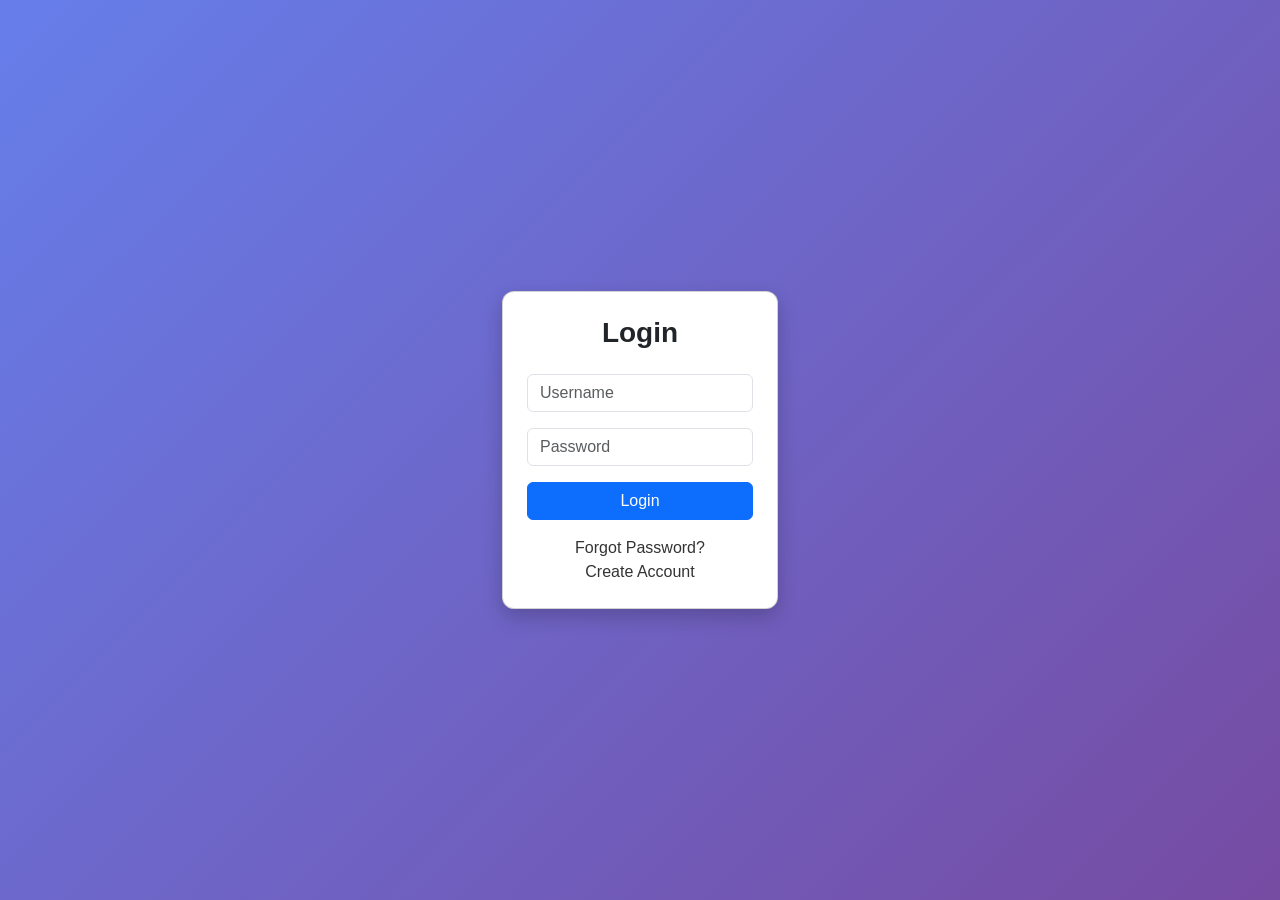
==== index.html @ 60539c2c "Bootstrap styling added" ====
<!DOCTYPE html>
<html>
<head>
<title>Login</title>

<link href="https://cdn.jsdelivr.net/npm/bootstrap@5.3.2/dist/css/bootstrap.min.css" rel="stylesheet">
<link rel="stylesheet" href="styles.css">

</head>

<body>

<div class="container d-flex justify-content-center align-items-center vh-100">
<div class="card p-4">

<h3 class="text-center mb-4">Login</h3>

<form action="dashboard.html">

<input class="form-control mb-3" placeholder="Username" required>
<input type="password" class="form-control mb-3" placeholder="Password" required>

<button class="btn btn-primary w-100">Login</button>

<div class="text-center mt-3">
<a href="forgot-password.html">Forgot Password?</a><br>
<a href="register.html">Create Account</a>
</div>

</form>

</div>
</div>

<script src="https://cdn.jsdelivr.net/npm/bootstrap@5.3.2/dist/js/bootstrap.bundle.min.js"></script>

</body>
</html>
---- styles.css ----
body{
font-family: 'Poppins', sans-serif;
background: linear-gradient(135deg,#667eea,#764ba2);
min-height:100vh;
}

.card{
padding:20px;
border-radius:12px;
box-shadow:0 8px 20px rgba(0,0,0,0.2);
}

.btn{
transition:0.3s;
}

.btn:hover{
transform:scale(1.05);
}

a{
text-decoration:none;
color:#333;
}

a:hover{
text-decoration:underline;
}

h3{
font-weight:bold;
}
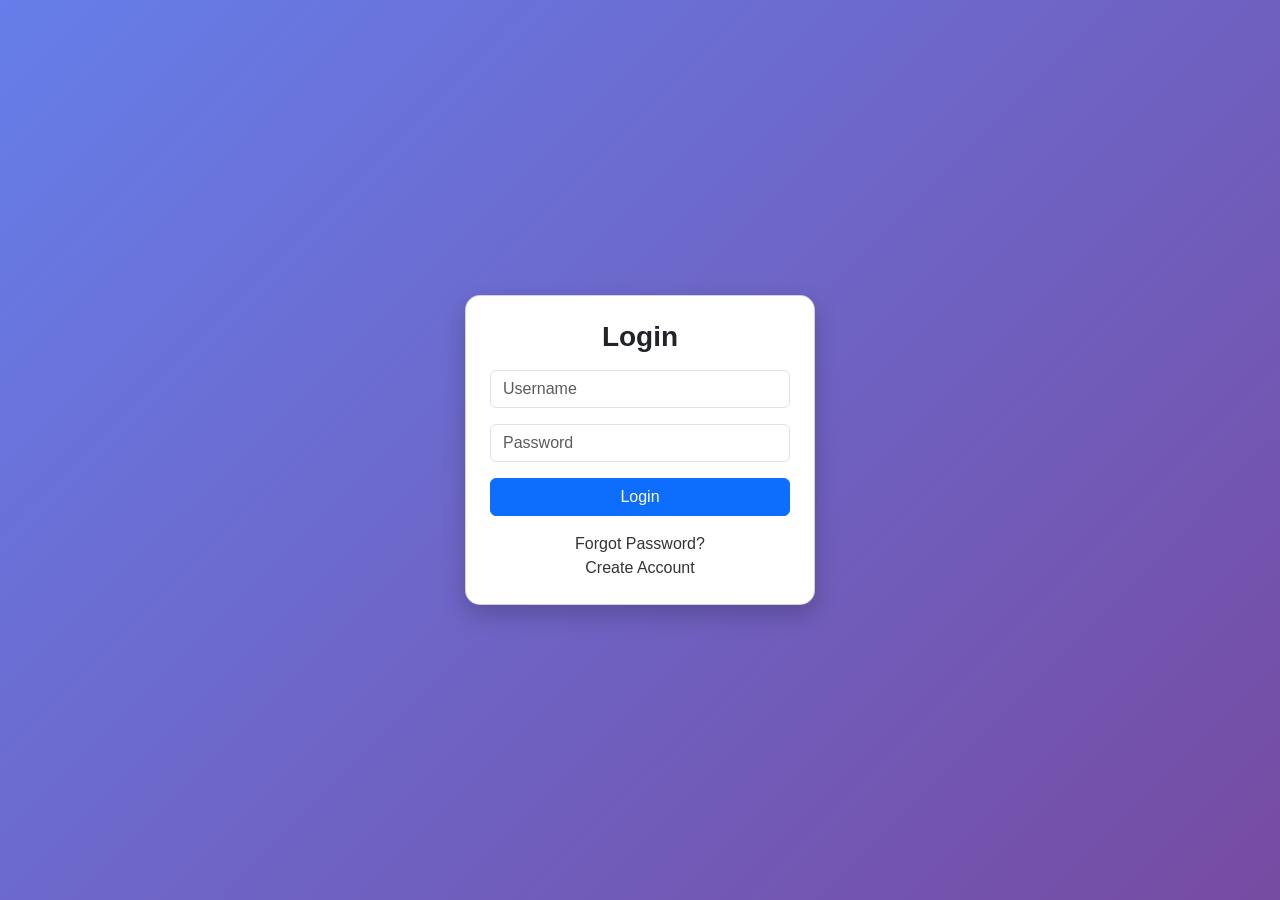
==== commit 3d775791: "Bootstrap styling added" ====
--- a/index.html
+++ b/index.html
@@ -4,7 +4,9 @@
 <title>Login</title>
 
 <link href="https://cdn.jsdelivr.net/npm/bootstrap@5.3.2/dist/css/bootstrap.min.css" rel="stylesheet">
+<link rel="stylesheet" href="https://cdn.jsdelivr.net/npm/bootstrap-icons@1.11.1/font/bootstrap-icons.css">
 <link rel="stylesheet" href="styles.css">
+
 
 </head>
 
@@ -13,7 +15,7 @@
 <div class="container d-flex justify-content-center align-items-center vh-100">
 <div class="card p-4">
 
-<h3 class="text-center mb-4">Login</h3>
+<h3 class="text-center mb-3">Login</h3>
 
 <form action="dashboard.html">
 
--- a/styles.css
+++ b/styles.css
@@ -5,9 +5,9 @@
 }
 
 .card{
-padding:20px;
-border-radius:12px;
-box-shadow:0 8px 20px rgba(0,0,0,0.2);
+width:350px;
+border-radius:15px;
+box-shadow:0 10px 25px rgba(0,0,0,0.2);
 }
 
 .btn{
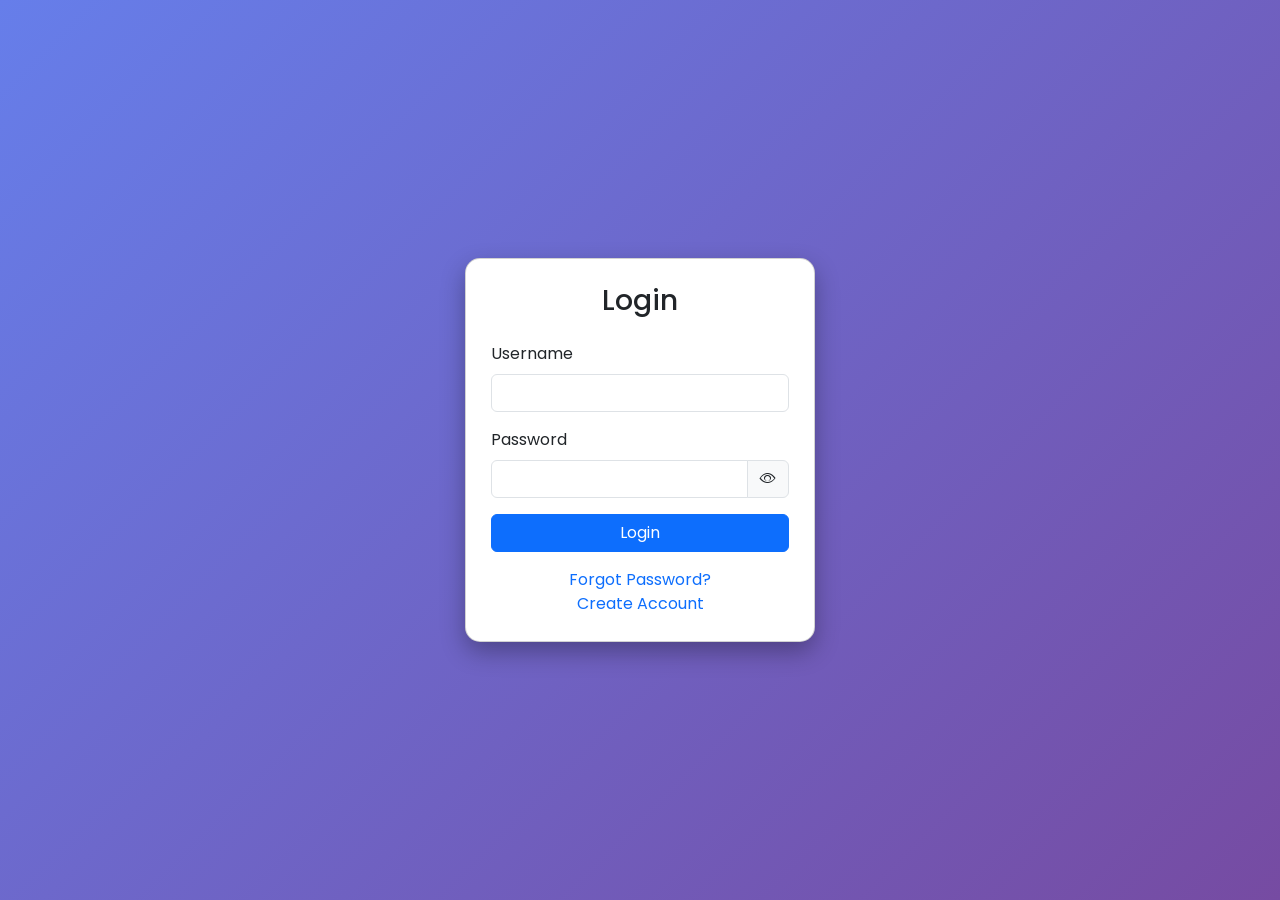
==== commit cba4a6cb: "Styled authentication system using Bootstrap" ====
--- a/index.html
+++ b/index.html
@@ -7,20 +7,30 @@
 <link rel="stylesheet" href="https://cdn.jsdelivr.net/npm/bootstrap-icons@1.11.1/font/bootstrap-icons.css">
 <link rel="stylesheet" href="styles.css">
 
-
 </head>
 
 <body>
 
-<div class="container d-flex justify-content-center align-items-center vh-100">
-<div class="card p-4">
+<div class="card">
 
-<h3 class="text-center mb-3">Login</h3>
+<h3 class="text-center mb-4">Login</h3>
 
 <form action="dashboard.html">
 
-<input class="form-control mb-3" placeholder="Username" required>
-<input type="password" class="form-control mb-3" placeholder="Password" required>
+<div class="mb-3">
+<label class="form-label">Username</label>
+<input class="form-control">
+</div>
+
+<div class="mb-3">
+<label class="form-label">Password</label>
+<div class="input-group">
+<input type="password" id="password" class="form-control">
+<span class="input-group-text" onclick="togglePassword()">
+<i class="bi bi-eye"></i>
+</span>
+</div>
+</div>
 
 <button class="btn btn-primary w-100">Login</button>
 
@@ -32,7 +42,13 @@
 </form>
 
 </div>
-</div>
+
+<script>
+function togglePassword(){
+let p=document.getElementById("password");
+p.type = p.type === "password" ? "text" : "password";
+}
+</script>
 
 <script src="https://cdn.jsdelivr.net/npm/bootstrap@5.3.2/dist/js/bootstrap.bundle.min.js"></script>
 
--- a/styles.css
+++ b/styles.css
@@ -1,13 +1,19 @@
+@import url('https://fonts.googleapis.com/css2?family=Poppins:wght@300;400;600&display=swap');
+
 body{
 font-family: 'Poppins', sans-serif;
 background: linear-gradient(135deg,#667eea,#764ba2);
 min-height:100vh;
+display:flex;
+justify-content:center;
+align-items:center;
 }
 
 .card{
 width:350px;
 border-radius:15px;
-box-shadow:0 10px 25px rgba(0,0,0,0.2);
+box-shadow:0 10px 25px rgba(0,0,0,0.3);
+padding:25px;
 }
 
 .btn{
@@ -20,13 +26,8 @@
 
 a{
 text-decoration:none;
-color:#333;
 }
 
 a:hover{
 text-decoration:underline;
-}
-
-h3{
-font-weight:bold;
 }
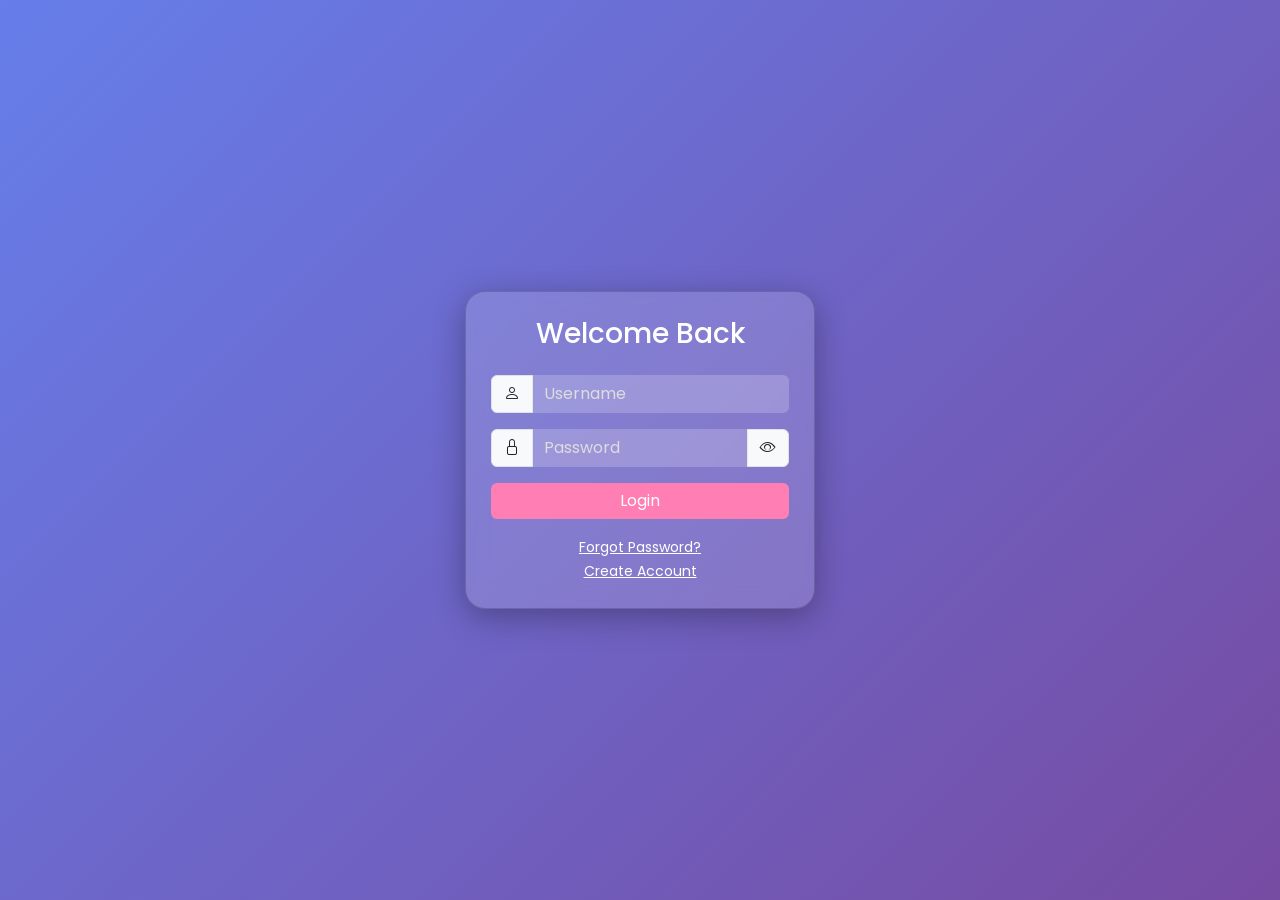
==== commit df7e194b: "Bootstrap styling added" ====
--- a/index.html
+++ b/index.html
@@ -13,23 +13,21 @@
 
 <div class="card">
 
-<h3 class="text-center mb-4">Login</h3>
+<h3 class="text-center mb-4">Welcome Back</h3>
 
 <form action="dashboard.html">
 
-<div class="mb-3">
-<label class="form-label">Username</label>
-<input class="form-control">
+<div class="input-group mb-3">
+<span class="input-group-text"><i class="bi bi-person"></i></span>
+<input type="text" class="form-control" placeholder="Username">
 </div>
 
-<div class="mb-3">
-<label class="form-label">Password</label>
-<div class="input-group">
-<input type="password" id="password" class="form-control">
-<span class="input-group-text" onclick="togglePassword()">
+<div class="input-group mb-3">
+<span class="input-group-text"><i class="bi bi-lock"></i></span>
+<input type="password" id="password" class="form-control" placeholder="Password">
+<span class="input-group-text" onclick="togglePassword()" style="cursor:pointer">
 <i class="bi bi-eye"></i>
 </span>
-</div>
 </div>
 
 <button class="btn btn-primary w-100">Login</button>
@@ -45,12 +43,10 @@
 
 <script>
 function togglePassword(){
-let p=document.getElementById("password");
-p.type = p.type === "password" ? "text" : "password";
+let pass=document.getElementById("password");
+pass.type = pass.type === "password" ? "text" : "password";
 }
 </script>
 
-<script src="https://cdn.jsdelivr.net/npm/bootstrap@5.3.2/dist/js/bootstrap.bundle.min.js"></script>
-
 </body>
 </html>
--- a/styles.css
+++ b/styles.css
@@ -1,3 +1,4 @@
+/* Google Font */
 @import url('https://fonts.googleapis.com/css2?family=Poppins:wght@300;400;600&display=swap');
 
 body{
@@ -9,25 +10,55 @@
 align-items:center;
 }
 
+/* Glass Card */
 .card{
 width:350px;
-border-radius:15px;
-box-shadow:0 10px 25px rgba(0,0,0,0.3);
 padding:25px;
+border-radius:20px;
+background: rgba(255,255,255,0.15);
+backdrop-filter: blur(10px);
+box-shadow:0 8px 32px rgba(0,0,0,0.3);
+color:white;
 }
 
-.btn{
-transition:0.3s;
+/* Inputs */
+.form-control{
+background: rgba(255,255,255,0.2);
+border:none;
+color:white;
 }
 
-.btn:hover{
-transform:scale(1.05);
+.form-control::placeholder{
+color:#ddd;
 }
 
+.form-control:focus{
+background: rgba(255,255,255,0.3);
+color:white;
+box-shadow:none;
+}
+
+/* Button */
+.btn-primary{
+background:#ff7eb3;
+border:none;
+}
+
+.btn-primary:hover{
+background:#ff4f9a;
+}
+
+/* Links */
 a{
-text-decoration:none;
+color:white;
+font-size:14px;
 }
 
 a:hover{
 text-decoration:underline;
+}
+
+/* Dashboard */
+.navbar{
+box-shadow:0 4px 10px rgba(0,0,0,0.3);
 }
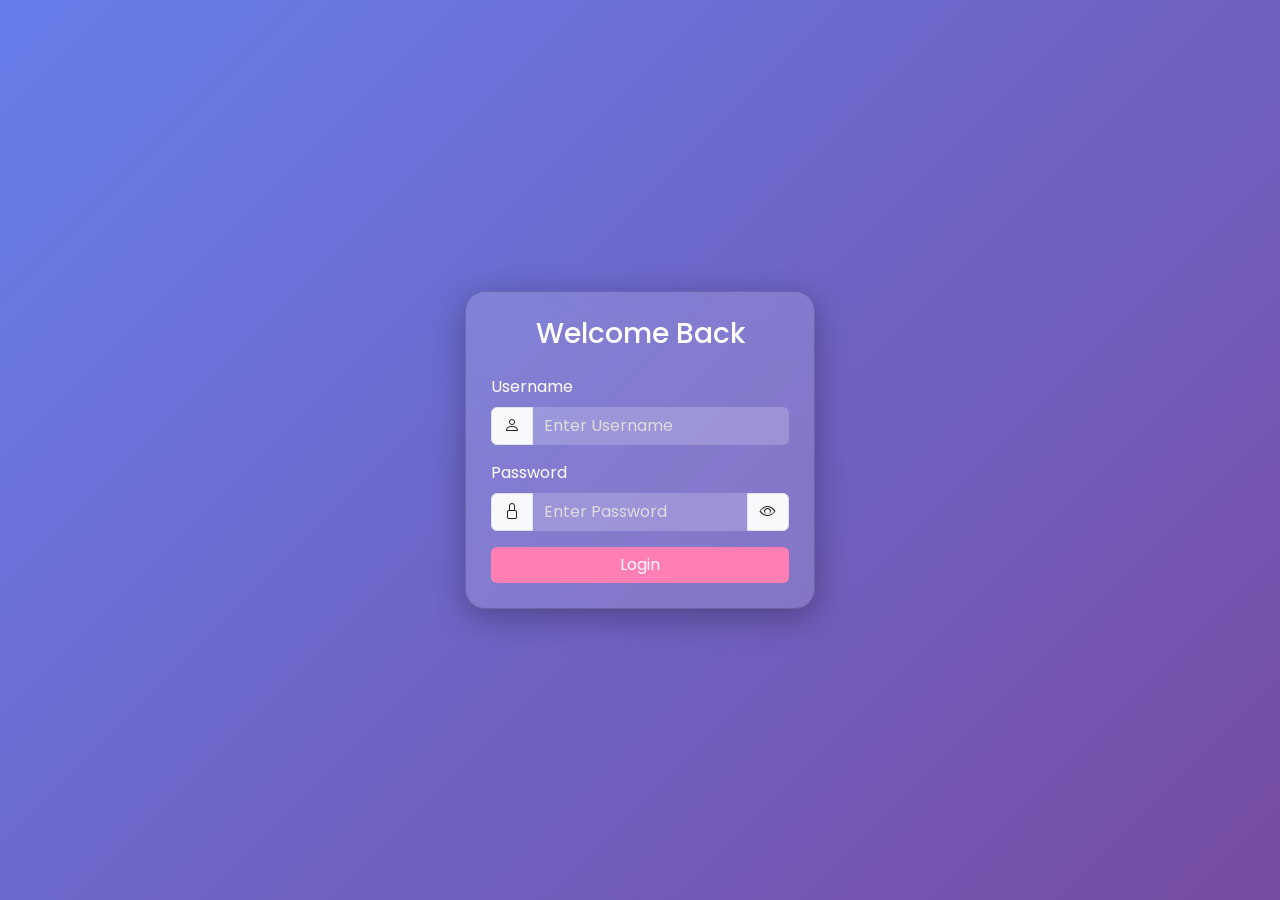
==== commit 3f3152ae: "Bootstrap styling added" ====
--- a/index.html
+++ b/index.html
@@ -17,25 +17,45 @@
 
 <form action="dashboard.html">
 
-<div class="input-group mb-3">
-<span class="input-group-text"><i class="bi bi-person"></i></span>
-<input type="text" class="form-control" placeholder="Username">
+<!-- Username -->
+<div class="mb-3">
+<label class="form-label text-white">Username</label>
+
+<div class="input-group">
+<span class="input-group-text">
+<i class="bi bi-person"></i>
+</span>
+
+<input type="text" name="username" class="form-control"
+placeholder="Enter Username"
+required
+oninvalid="this.setCustomValidity('Enter username')"
+oninput="this.setCustomValidity('')">
+</div>
 </div>
 
-<div class="input-group mb-3">
-<span class="input-group-text"><i class="bi bi-lock"></i></span>
-<input type="password" id="password" class="form-control" placeholder="Password">
+<!-- Password -->
+<div class="mb-3">
+<label class="form-label text-white">Password</label>
+
+<div class="input-group">
+<span class="input-group-text">
+<i class="bi bi-lock"></i>
+</span>
+
+<input type="password" id="password" name="password" class="form-control"
+placeholder="Enter Password"
+required
+oninvalid="this.setCustomValidity('Enter password')"
+oninput="this.setCustomValidity('')">
+
 <span class="input-group-text" onclick="togglePassword()" style="cursor:pointer">
 <i class="bi bi-eye"></i>
 </span>
 </div>
+</div>
 
 <button class="btn btn-primary w-100">Login</button>
-
-<div class="text-center mt-3">
-<a href="forgot-password.html">Forgot Password?</a><br>
-<a href="register.html">Create Account</a>
-</div>
 
 </form>
 
@@ -43,8 +63,8 @@
 
 <script>
 function togglePassword(){
-let pass=document.getElementById("password");
-pass.type = pass.type === "password" ? "text" : "password";
+let p=document.getElementById("password");
+p.type = p.type === "password" ? "text" : "password";
 }
 </script>
 
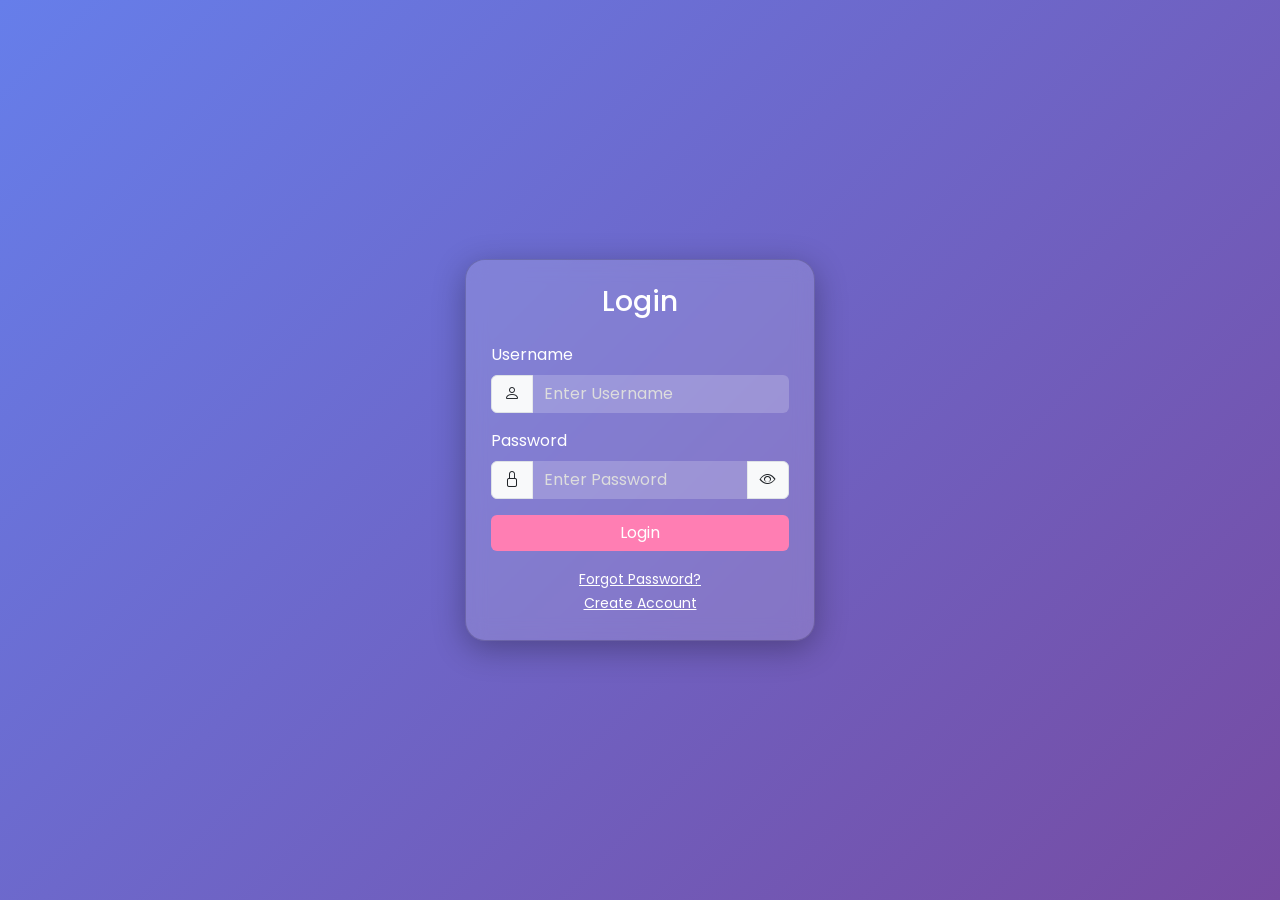
==== commit d92ef940: "Bootstrap styling added" ====
--- a/index.html
+++ b/index.html
@@ -13,7 +13,7 @@
 
 <div class="card">
 
-<h3 class="text-center mb-4">Welcome Back</h3>
+<h3 class="text-center mb-4">Login</h3>
 
 <form action="dashboard.html">
 
@@ -56,7 +56,10 @@
 </div>
 
 <button class="btn btn-primary w-100">Login</button>
-
+<div class="text-center mt-3">
+<a href="forgot-password.html">Forgot Password?</a><br>
+<a href="register.html">Create Account</a>
+</div>
 </form>
 
 </div>
--- a/styles.css
+++ b/styles.css
@@ -5,6 +5,7 @@
 font-family: 'Poppins', sans-serif;
 background: linear-gradient(135deg,#667eea,#764ba2);
 min-height:100vh;
+margin:0;
 display:flex;
 justify-content:center;
 align-items:center;
@@ -59,6 +60,23 @@
 }
 
 /* Dashboard */
-.navbar{
-box-shadow:0 4px 10px rgba(0,0,0,0.3);
+.navbar {
+  position: absolute;
+  top: 20px;
+  left: 0;
+  width: 100%;
+  padding: 0 40px;
+
+  display: flex;
+  justify-content: space-between;
+  align-items: center;
+}
+
+.logout-btn {
+  background: #ff4d4d;
+  border: none;
+  padding: 10px 15px;
+  border-radius: 8px;
+  color: white;
+  cursor: pointer;
 }
